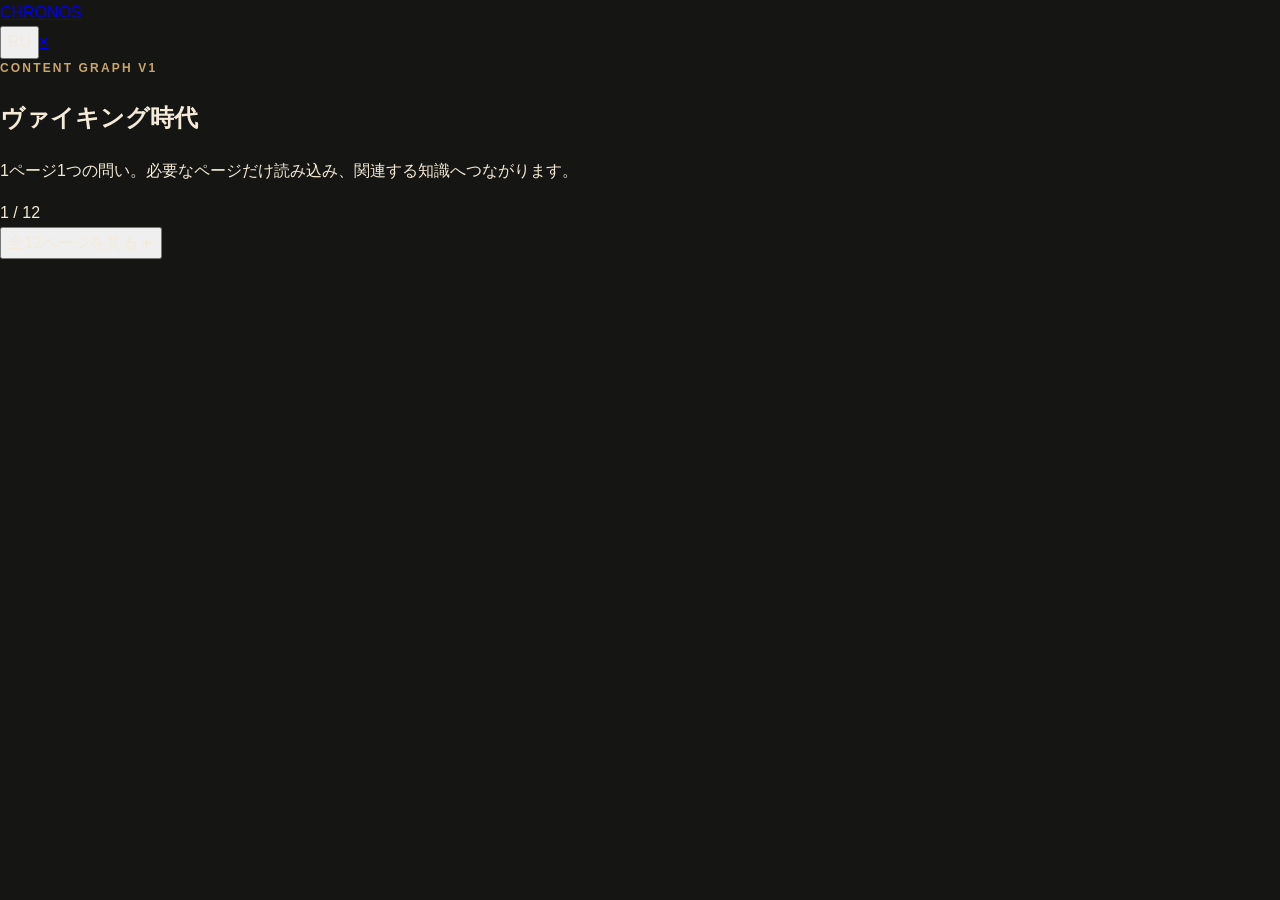
==== content-v1-preview.html @ 80c37bf1 "Add CHRONOS content graph preview" ====
<!doctype html>
<html lang="ja" data-theme="dark" data-lang="ja">
<head>
  <meta charset="utf-8">
  <meta name="viewport" content="width=device-width,initial-scale=1,viewport-fit=cover">
  <meta name="theme-color" content="#151613">
  <title>CHRONOS — Content Graph Preview</title>
  <link rel="stylesheet" href="./styles-v4.css">
  <link rel="stylesheet" href="./content-v1-preview.css?v=1">
</head>
<body>
  <main class="cg-shell">
    <header class="cg-topbar">
      <a href="./" class="cg-wordmark">CHRONOS</a>
      <div class="cg-actions"><button id="cgLang" type="button">RU</button><a href="./topics-preview.html" aria-label="topics">×</a></div>
    </header>
    <section class="cg-topic-head">
      <div class="eyebrow">CONTENT GRAPH V1</div>
      <h1 id="cgTopicTitle">ヴァイキング時代</h1>
      <p id="cgTopicSub">1ページ1つの問い。必要なページだけ読み込み、関連する知識へつながります。</p>
      <div class="cg-progress"><span id="cgProgressText">1 / 12</span><div><i id="cgProgressBar"></i></div></div>
      <button class="cg-list-toggle" id="cgListToggle" type="button"><span>全12ページを見る</span><b>＋</b></button>
      <nav id="cgPageList" class="cg-page-list" hidden></nav>
    </section>
    <article id="cgArticle" class="cg-article" aria-live="polite"></article>
  </main>
  <div id="cgLayerOverlay" class="cg-layer-overlay" hidden>
    <button class="cg-layer-backdrop" type="button" aria-label="close"></button>
    <section class="cg-layer-sheet"><div class="cg-layer-handle"></div><header><small id="cgLayerKind"></small><h2 id="cgLayerTitle"></h2><button id="cgLayerClose" type="button">×</button></header><div id="cgLayerBody"></div></section>
  </div>
  <script src="./content-v1-preview.js?v=1"></script>
</body>
</html>
---- styles-v4.css ----
@import url("./styles-v3.css");

/* CHRONOS v4.3 — calm reading scale, timeline as primary instrument, world map as separate screen */
@media(max-width:699px){
 .page-pad{padding-inline:22px}.top-space{padding-top:88px}
 .page-title{font-size:clamp(31px,7.8vw,38px);line-height:1.24;margin-bottom:14px}
 .section-title{font-size:clamp(23px,6vw,30px);line-height:1.42}
 .page-copy{font-size:14px;line-height:1.82;margin-top:10px;max-width:34em}
 .eyebrow{font-size:10.5px;margin-bottom:12px}
 .home-after{padding-top:38px}.home-section+.home-section{margin-top:42px}.home-section .section-title{margin-bottom:14px}
 .story-card{height:246px}.story-card-copy strong{font-size:23px}.story-card-copy span{font-size:12px}.connection-card{padding-top:18px;padding-bottom:18px}.connection-card strong{font-size:17px;line-height:1.5}
 .library-filter-strip{margin-top:22px;margin-bottom:12px}.library-grid{margin-top:10px}
 .map-page .map-score-row{margin-top:32px}.map-page .map-score-row h2{font-size:22px;line-height:1.38}.map-page .map-score-row p{font-size:13px;line-height:1.72}.map-page .world-map-card{margin-top:28px}.map-insight{margin-top:26px}.map-insight h2{font-size:25px!important;line-height:1.52!important}.map-insight p{font-size:14px!important;line-height:1.85!important;margin-top:12px!important}.region-bars{margin-top:28px}
 .profile-page>.page-title{margin-bottom:22px}.settings-block{padding:24px 0!important}.settings-block h2{font-size:26px!important;line-height:1.38!important;margin:0 0 15px!important}.settings-block p{font-size:14px!important;line-height:1.8!important}.choice-row{gap:10px!important}.choice-button{min-height:50px!important;padding:0 20px!important;font-size:15px!important}
 .event-cover{height:min(46vh,390px);min-height:280px}.event-cover-copy{left:18px;right:18px;bottom:18px}.event-cover-copy h1{font-size:clamp(32px,8.2vw,46px);line-height:1.16}.event-cover-copy p{font-size:13px;line-height:1.72}.event-tabs{margin-inline:-22px;padding-inline:12px}.event-tab{min-height:50px;padding:0 12px;font-size:13px}.event-panel{padding:25px 0}.reading-copy{font-size:17px;line-height:1.92}.story-subhead{font-size:18px;line-height:1.55;margin-top:1.65em}.understanding-card{margin-top:36px!important;padding-top:26px!important}.understanding-card .section-title{font-size:25px}.understanding-card>p{font-size:15px!important;line-height:1.85!important}.understanding-card textarea{font-size:16px!important;line-height:1.7!important}
}

#timelineScreen .timeline-page{padding-top:70px;padding-bottom:34px}
#timelineScreen .timeline-page>.eyebrow,#timelineScreen .timeline-page>#timelineTitle,#timelineScreen .timeline-page>#timelineCopy,#timelineScreen .timeline-page>.text-link{display:none!important}
#timelineScreen .timeline-explorer,#timelineScreen .map-section{position:absolute!important;left:-10000px!important;top:0!important;width:390px!important;height:1px!important;overflow:hidden!important;opacity:0!important;pointer-events:none!important}
#timelineScreen .history-scroll{width:390px!important;height:1px!important}
.timeline-v4{margin:0 -20px;background:var(--bg);border-top:1px solid var(--line);overflow:visible}
.tl4-head{min-height:96px;padding:18px 20px 12px;display:flex;align-items:flex-start;justify-content:space-between;gap:14px}.tl4-head-copy{display:grid;gap:3px}.tl4-eyebrow{color:var(--gold);font-size:10.5px;font-weight:800;letter-spacing:.18em}.tl4-head strong{font:500 24px/1.35 var(--serif)}.tl4-before{border:0;background:transparent;color:var(--muted);min-height:34px;padding:0;display:flex;align-items:center;gap:6px;white-space:nowrap;font-size:11px}.tl4-before b{color:var(--gold);font-size:13px;font-weight:500}.tl4-world-button{border:1px solid var(--line);border-radius:999px;background:var(--surface);color:var(--gold2);min-height:42px;padding:0 13px;display:flex;align-items:center;gap:8px;white-space:nowrap;font-size:12px;font-weight:700}.tl4-world-button b{font-size:14px;font-weight:500}
.tl4-focus{min-height:74px;padding:6px 20px 13px;display:flex;align-items:end;justify-content:space-between;gap:12px;border-bottom:1px solid var(--line)}.tl4-current{display:grid;gap:2px;overflow:hidden}.tl4-current strong{font:600 27px/1.1 var(--latin);white-space:nowrap}.tl4-current span{color:var(--muted);font:400 13px/1.45 var(--serif);white-space:nowrap;overflow:hidden;text-overflow:ellipsis;max-width:43vw}.tl4-zoom{display:flex;gap:2px;padding:3px;border:1px solid var(--line);border-radius:999px;background:var(--surface)}.tl4-zoom button{border:0;background:transparent;border-radius:999px;min-height:34px;padding:0 10px;color:var(--muted);font-size:10.5px;white-space:nowrap}.tl4-zoom button.active{background:var(--surface2);color:var(--gold2);font-weight:800}
.tl4-stage{position:relative;height:560px;overflow:hidden;background:linear-gradient(180deg,rgba(255,255,255,.012),transparent 18%,rgba(255,255,255,.006))}.tl4-ruler-title{position:absolute;z-index:8;top:10px;left:98px;color:var(--muted);pointer-events:none;display:grid;gap:1px}.tl4-ruler-title>span{font-size:10px}.tl4-ruler-title>small{font-size:8.5px;color:color-mix(in srgb,var(--muted) 72%,transparent)}.tl4-scroll{position:absolute;inset:0;overflow-x:auto;overflow-y:hidden;overscroll-behavior-x:contain;scrollbar-width:none;touch-action:pan-x pan-y}.tl4-scroll::-webkit-scrollbar{display:none}.tl4-canvas{position:relative;height:100%;min-width:100%}.tl4-lane-line{position:absolute;left:0;right:0;top:calc(100px + var(--lane)*128px);height:1px;background:rgba(228,210,179,.10)}.tl4-lane-labels{position:absolute;z-index:9;left:0;top:0;bottom:0;width:94px;pointer-events:none;background:linear-gradient(90deg,var(--bg) 0%,color-mix(in srgb,var(--bg) 97%,transparent) 77%,transparent)}.tl4-lane-labels span{position:absolute;left:14px;top:calc(100px + var(--lane)*128px);transform:translateY(-50%);font-size:11px;line-height:1.3;color:color-mix(in srgb,var(--ink2) 82%,transparent);max-width:72px;text-shadow:0 1px 3px var(--bg)}.tl4-tick{position:absolute;top:45px;transform:translateX(-50%);display:grid;place-items:center;gap:3px;color:var(--muted);pointer-events:none}.tl4-tick b{display:block;width:1px;height:10px;background:rgba(226,199,155,.32)}.tl4-tick em{font-style:normal;font-size:10px;white-space:nowrap}.tl4-tick.focused{color:var(--gold2)}.tl4-tick.focused b{height:15px;background:var(--gold)}
.tl4-event{position:absolute;top:calc(100px + var(--lane)*128px);transform:translate(-50%,-50%);width:166px;min-height:72px;border:0;border-left:1px solid rgba(229,211,177,.24);background:linear-gradient(90deg,color-mix(in srgb,var(--surface) 90%,transparent),color-mix(in srgb,var(--surface) 50%,transparent));padding:10px 11px 10px 13px;text-align:left;box-shadow:none}.tl4-event small{display:block;color:var(--gold);font-size:10px;line-height:1.2;white-space:nowrap}.tl4-event strong{display:block;margin:4px 0 0;font:500 15px/1.4 var(--serif);display:-webkit-box;-webkit-box-orient:vertical;-webkit-line-clamp:2;overflow:hidden}.tl4-event span{display:none;color:var(--muted);font-size:10px;margin-top:4px;white-space:nowrap;overflow:hidden;text-overflow:ellipsis}.timeline-v4:has(.tl4-zoom button[data-z="detail"].active) .tl4-event span{display:block}.timeline-v4:has(.tl4-zoom button[data-z="detail"].active) .tl4-event{width:184px;min-height:82px}.tl4-event.focused{border:1px solid var(--gold);border-radius:16px;background:var(--surface);box-shadow:0 0 0 3px color-mix(in srgb,var(--gold) 11%,transparent),0 12px 36px rgba(0,0,0,.22);padding:10px 12px;z-index:6}.tl4-event.focused strong{font-size:16px}.tl4-cursor{position:absolute;z-index:7;top:0;bottom:0;left:50%;width:1px;pointer-events:none;background:linear-gradient(180deg,transparent 54px,var(--gold) 78px,color-mix(in srgb,var(--gold) 28%,transparent) 100%)}.tl4-cursor i{position:absolute;top:68px;left:50%;width:9px;height:9px;border-radius:50%;transform:translate(-50%,-50%);background:var(--gold);box-shadow:0 0 0 5px color-mix(in srgb,var(--gold) 15%,transparent)}

/* WORLD is a separate exploration screen, not squeezed under the timeline. */
html.world-time-open{overflow:hidden}.world-time-screen{position:fixed;z-index:180;inset:0;background:var(--bg);color:var(--ink);overflow-y:auto;padding-bottom:env(safe-area-inset-bottom,0px)}.world-time-top{position:sticky;top:0;z-index:4;height:72px;padding:0 20px;display:flex;align-items:center;justify-content:space-between;background:color-mix(in srgb,var(--bg) 94%,transparent);-webkit-backdrop-filter:blur(18px);backdrop-filter:blur(18px);border-bottom:1px solid var(--line)}.world-time-back{border:0;background:transparent;color:var(--gold);min-height:44px;padding:0;font-size:13px}.world-time-top .wordmark{font-size:18px}.world-time-main{padding:28px 22px 38px;max-width:960px;margin:auto}.world-time-main>h1{font:500 clamp(28px,7.5vw,40px)/1.3 var(--serif);margin:0 0 22px}.world-time-now{display:grid;gap:2px;margin-bottom:18px}.world-time-now strong{font:600 31px/1.1 var(--latin)}.world-time-now span{color:var(--muted);font:400 15px/1.5 var(--serif)}.world-time-map{height:min(48vh,430px);min-height:300px;border-radius:22px;overflow:hidden;background:linear-gradient(180deg,var(--surface2),var(--surface));border:1px solid var(--line)}#worldTimeMap{display:block;width:100%;height:100%}.wt-land{fill:color-mix(in srgb,var(--ink) 18%,var(--surface));stroke:rgba(255,255,255,.07);stroke-width:.7}.wt-graticule{fill:none;stroke:rgba(255,255,255,.045);stroke-width:.5}.wt-ring{fill:none;stroke:var(--gold);stroke-width:2;opacity:.35}.wt-ring.active{stroke:var(--rust);opacity:.95}.wt-dot{fill:var(--gold);stroke:var(--bg);stroke-width:2}.wt-dot.active{fill:var(--rust)}.world-time-control{margin-top:24px}.world-time-control>label{display:block;color:var(--muted);font-size:12px;margin-bottom:8px}.world-time-control input[type=range]{width:100%;accent-color:var(--gold)}#worldTimeNearby{display:flex;gap:9px;overflow-x:auto;scrollbar-width:none;padding-top:16px}#worldTimeNearby::-webkit-scrollbar{display:none}#worldTimeNearby button{flex:0 0 158px;min-height:62px;border:1px solid var(--line);border-radius:15px;background:var(--surface);text-align:left;padding:9px 11px;display:grid;gap:3px}#worldTimeNearby button small{color:var(--gold);font-size:9px}#worldTimeNearby button span{font:400 13px/1.4 var(--serif);display:-webkit-box;-webkit-line-clamp:2;-webkit-box-orient:vertical;overflow:hidden}#worldTimeNearby button.active{border-color:var(--gold)}
html[data-lang="ru"] .tl4-head strong,html[data-lang="ru"] .tl4-current span,html[data-lang="ru"] .tl4-event strong,html[data-lang="ru"] #worldTimeNearby button span,html[data-lang="ru"] .world-time-now span{font-family:var(--latin)}
@media(max-width:390px){.tl4-head{padding-inline:16px}.tl4-focus{padding-inline:16px}.tl4-stage{height:540px}.tl4-zoom button{padding-inline:8px}.tl4-current span{max-width:39vw}.tl4-world-button{padding-inline:11px}.world-time-main{padding-inline:18px}}
@media(min-width:700px){.timeline-v4{margin:0;max-width:1180px;margin-inline:auto;border-left:1px solid var(--line);border-right:1px solid var(--line)}.tl4-stage{height:590px}.tl4-event{width:180px}.tl4-event.focused{width:194px}.tl4-lane-labels{width:112px}.tl4-lane-labels span{left:20px;max-width:88px;font-size:12px}.tl4-ruler-title{left:116px}.world-time-main{padding-top:40px}}
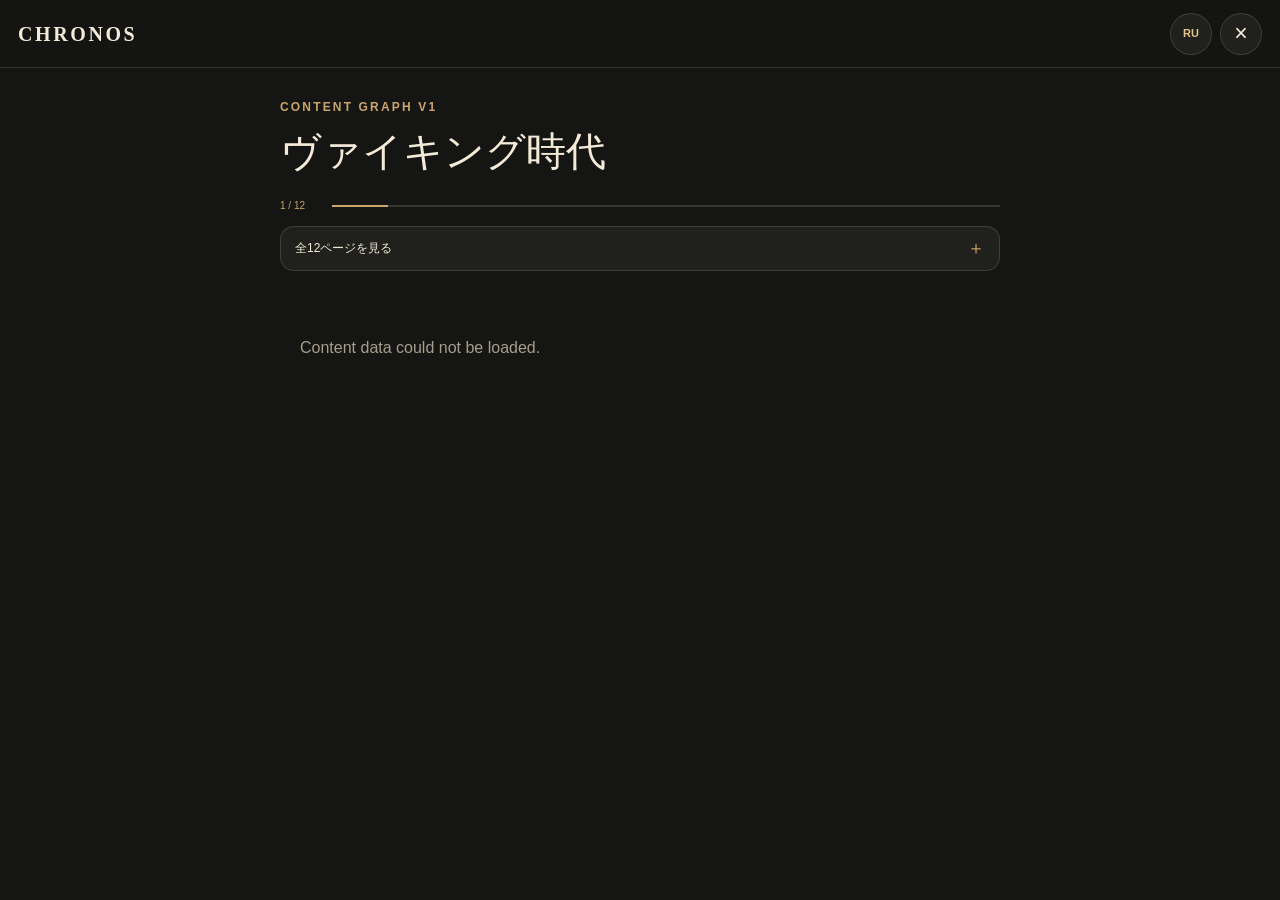
==== commit 0257d260: "Refine CHRONOS reading header" ====
--- a/content-v1-preview.html
+++ b/content-v1-preview.html
@@ -6,7 +6,7 @@
   <meta name="theme-color" content="#151613">
   <title>CHRONOS — Content Graph Preview</title>
   <link rel="stylesheet" href="./styles-v4.css">
-  <link rel="stylesheet" href="./content-v1-preview.css?v=1">
+  <link rel="stylesheet" href="./content-v1-preview.css?v=2">
 </head>
 <body>
   <main class="cg-shell">
@@ -17,7 +17,6 @@
     <section class="cg-topic-head">
       <div class="eyebrow">CONTENT GRAPH V1</div>
       <h1 id="cgTopicTitle">ヴァイキング時代</h1>
-      <p id="cgTopicSub">1ページ1つの問い。必要なページだけ読み込み、関連する知識へつながります。</p>
       <div class="cg-progress"><span id="cgProgressText">1 / 12</span><div><i id="cgProgressBar"></i></div></div>
       <button class="cg-list-toggle" id="cgListToggle" type="button"><span>全12ページを見る</span><b>＋</b></button>
       <nav id="cgPageList" class="cg-page-list" hidden></nav>
@@ -28,6 +27,6 @@
     <button class="cg-layer-backdrop" type="button" aria-label="close"></button>
     <section class="cg-layer-sheet"><div class="cg-layer-handle"></div><header><small id="cgLayerKind"></small><h2 id="cgLayerTitle"></h2><button id="cgLayerClose" type="button">×</button></header><div id="cgLayerBody"></div></section>
   </div>
-  <script src="./content-v1-preview.js?v=1"></script>
+  <script src="./content-v1-preview.js?v=2"></script>
 </body>
 </html>
--- a/content-v1-preview.css
+++ b/content-v1-preview.css
@@ -0,0 +1 @@
+html,body{margin:0;background:var(--bg);color:var(--ink)}body{min-height:100dvh}.cg-shell{min-height:100dvh;padding-bottom:90px}.cg-topbar{position:sticky;top:0;z-index:30;height:68px;padding:0 18px;display:flex;align-items:center;justify-content:space-between;background:color-mix(in srgb,var(--bg) 94%,transparent);backdrop-filter:blur(16px);-webkit-backdrop-filter:blur(16px);border-bottom:1px solid var(--line)}.cg-wordmark{color:var(--ink);text-decoration:none;font:600 20px/1 var(--latin);letter-spacing:.13em}.cg-actions{display:flex;gap:8px}.cg-actions button,.cg-actions a{width:42px;height:42px;border:1px solid var(--line);border-radius:50%;background:var(--surface);color:var(--ink);display:grid;place-items:center;text-decoration:none;padding:0}.cg-actions button{font-size:11px;font-weight:800;color:var(--gold2)}.cg-actions a{font-size:23px;font-weight:300}.cg-topic-head,.cg-article{width:min(100% - 36px,720px);margin-inline:auto}.cg-topic-head{padding-top:30px}.cg-topic-head h1{margin:8px 0 7px;font:500 clamp(30px,7.7vw,40px)/1.2 var(--serif)}.cg-topic-head>p{margin:0;color:var(--muted);font-size:13px;line-height:1.7}.cg-progress{margin:22px 0 12px;display:grid;grid-template-columns:42px 1fr;gap:10px;align-items:center}.cg-progress>span{font-size:10px;color:var(--gold)}.cg-progress>div{height:2px;background:var(--line);overflow:hidden}.cg-progress i{display:block;height:100%;width:8.33%;background:var(--gold);transition:width .2s ease}.cg-list-toggle{width:100%;min-height:45px;border:1px solid var(--line);border-radius:14px;background:var(--surface);color:var(--ink);display:flex;align-items:center;justify-content:space-between;padding:0 14px;font-size:12px}.cg-list-toggle b{color:var(--gold);font-size:18px;font-weight:400}.cg-page-list{margin-top:8px;border:1px solid var(--line);border-radius:16px;overflow:hidden;background:var(--surface)}.cg-page-list button{width:100%;min-height:54px;border:0;border-top:1px solid var(--line);background:transparent;color:var(--ink);display:grid;grid-template-columns:28px minmax(0,1fr) 18px;gap:8px;align-items:center;padding:8px 13px;text-align:left}.cg-page-list button:first-child{border-top:0}.cg-page-list small{color:var(--gold);font-size:9px}.cg-page-list strong{font:500 14px/1.4 var(--serif)}.cg-page-list i{width:7px;height:7px;border:1px solid var(--muted);border-radius:50%}.cg-page-list button.current i,.cg-page-list button.visited i{border-color:var(--gold);background:var(--gold)}.cg-article{padding-top:28px}.cg-hero{height:250px;border-radius:20px;overflow:hidden;position:relative;border:1px solid var(--line);background:linear-gradient(145deg,var(--surface2),var(--surface))}.cg-hero img{width:100%;height:100%;object-fit:cover;display:block;opacity:0;transition:opacity .25s ease}.cg-hero img.ready{opacity:1}.cg-hero::after{content:"";position:absolute;inset:0;background:linear-gradient(180deg,transparent 35%,rgba(0,0,0,.48) 100%);pointer-events:none}.cg-question-label{margin-top:28px;color:var(--gold);font-size:10px;font-weight:800;letter-spacing:.15em}.cg-title{margin:8px 0 7px;font:500 clamp(27px,7vw,36px)/1.28 var(--serif)}.cg-question{margin:0;color:var(--muted);font-size:13px;line-height:1.65}.cg-answer{margin:22px 0 26px;padding:17px 18px;border-left:2px solid var(--gold);background:color-mix(in srgb,var(--surface) 86%,transparent)}.cg-answer small{display:block;margin-bottom:6px;color:var(--gold);font-size:9.5px;letter-spacing:.14em;font-weight:800}.cg-answer p{margin:0;color:var(--ink);font:500 17px/1.72 var(--serif);letter-spacing:0}.cg-story{display:grid;gap:15px}.cg-story p{margin:0;color:var(--ink2);font:400 15.5px/1.78 var(--serif);letter-spacing:0}.cg-evidence{margin:28px 0 0;border-top:1px solid var(--line);padding-top:20px}.cg-evidence h2,.cg-so-what h2{margin:0 0 10px;font:500 19px/1.4 var(--serif)}.cg-evidence ul{margin:0;padding-left:1.15em;display:grid;gap:9px}.cg-evidence li{color:var(--muted);font-size:12.5px;line-height:1.68}.cg-so-what{margin:27px 0 0;padding:18px;border:1px solid var(--line);border-radius:16px}.cg-so-what p{margin:0;color:var(--ink2);font-size:13.5px;line-height:1.75}.cg-layer-tools{display:grid;grid-template-columns:repeat(4,minmax(0,1fr));gap:7px;margin:24px 0}.cg-layer-tools button{min-width:0;min-height:52px;border:1px solid var(--line);border-radius:13px;background:transparent;color:var(--muted);display:grid;place-items:center;gap:2px;padding:6px 2px}.cg-layer-tools b{color:var(--gold2);font-size:14px;font-weight:500}.cg-layer-tools span{font-size:9px;white-space:nowrap}.cg-meta{margin-top:24px;border-top:1px solid var(--line);padding-top:16px}.cg-meta summary{list-style:none;cursor:pointer;display:flex;justify-content:space-between;align-items:center;min-height:42px;color:var(--muted);font-size:11px}.cg-meta summary::-webkit-details-marker{display:none}.cg-meta summary::after{content:'＋';color:var(--gold);font-size:16px}.cg-meta[open] summary::after{content:'−'}.cg-meta-grid{display:grid;gap:12px;padding:8px 0 4px}.cg-meta-row small{display:block;color:var(--gold);font-size:9px;letter-spacing:.12em;margin-bottom:6px}.cg-chips{display:flex;flex-wrap:wrap;gap:6px}.cg-chips span{border:1px solid var(--line);border-radius:999px;padding:5px 8px;color:var(--muted);font-size:9.5px}.cg-next{margin-top:32px;width:100%;min-height:60px;border:1px solid var(--gold);border-radius:16px;background:color-mix(in srgb,var(--gold) 7%,var(--surface));color:var(--ink);display:grid;grid-template-columns:minmax(0,1fr) 22px;align-items:center;text-align:left;padding:10px 15px}.cg-next small{display:block;color:var(--gold);font-size:9px;margin-bottom:4px}.cg-next strong{font:500 16px/1.4 var(--serif)}.cg-next>b{font-size:19px;color:var(--gold);font-weight:400}.cg-layer-overlay{position:fixed;z-index:100;inset:0;display:flex;align-items:flex-end;justify-content:center}.cg-layer-overlay[hidden]{display:none}.cg-layer-backdrop{position:absolute;inset:0;border:0;background:rgba(0,0,0,.55);backdrop-filter:blur(3px);-webkit-backdrop-filter:blur(3px)}.cg-layer-sheet{position:relative;z-index:2;width:min(100%,720px);max-height:78dvh;overflow:auto;border-radius:24px 24px 0 0;border:1px solid var(--line);border-bottom:0;background:var(--bg);padding:10px 19px calc(28px + env(safe-area-inset-bottom,0))}.cg-layer-handle{width:44px;height:5px;border-radius:99px;background:color-mix(in srgb,var(--muted) 55%,transparent);margin:0 auto 14px}.cg-layer-sheet header{position:relative;padding:0 46px 14px 0;border-bottom:1px solid var(--line)}.cg-layer-sheet header small{display:block;color:var(--gold);font-size:9px;letter-spacing:.14em;margin-bottom:5px}.cg-layer-sheet header h2{margin:0;font:500 22px/1.35 var(--serif)}.cg-layer-sheet header button{position:absolute;right:0;top:0;width:42px;height:42px;border:1px solid var(--line);border-radius:50%;background:var(--surface);color:var(--ink);font-size:22px}.cg-layer-sheet>#cgLayerBody{padding-top:18px}.cg-layer-sheet>#cgLayerBody p{margin:0;color:var(--ink2);font:400 15px/1.78 var(--serif)}html[data-lang="ru"] .cg-topic-head h1,html[data-lang="ru"] .cg-title,html[data-lang="ru"] .cg-answer p,html[data-lang="ru"] .cg-story p,html[data-lang="ru"] .cg-evidence h2,html[data-lang="ru"] .cg-so-what h2,html[data-lang="ru"] .cg-page-list strong,html[data-lang="ru"] .cg-next strong,html[data-lang="ru"] .cg-layer-sheet header h2,html[data-lang="ru"] .cg-layer-sheet>#cgLayerBody p{font-family:var(--latin)}html[data-lang="ru"] .cg-story p{line-height:1.7}@media(max-width:390px){.cg-topic-head,.cg-article{width:calc(100% - 32px)}.cg-hero{height:220px}.cg-layer-tools{gap:5px}.cg-layer-tools span{font-size:8.5px}.cg-title{font-size:27px}.cg-answer p{font-size:16px}.cg-story p{font-size:15px}}
